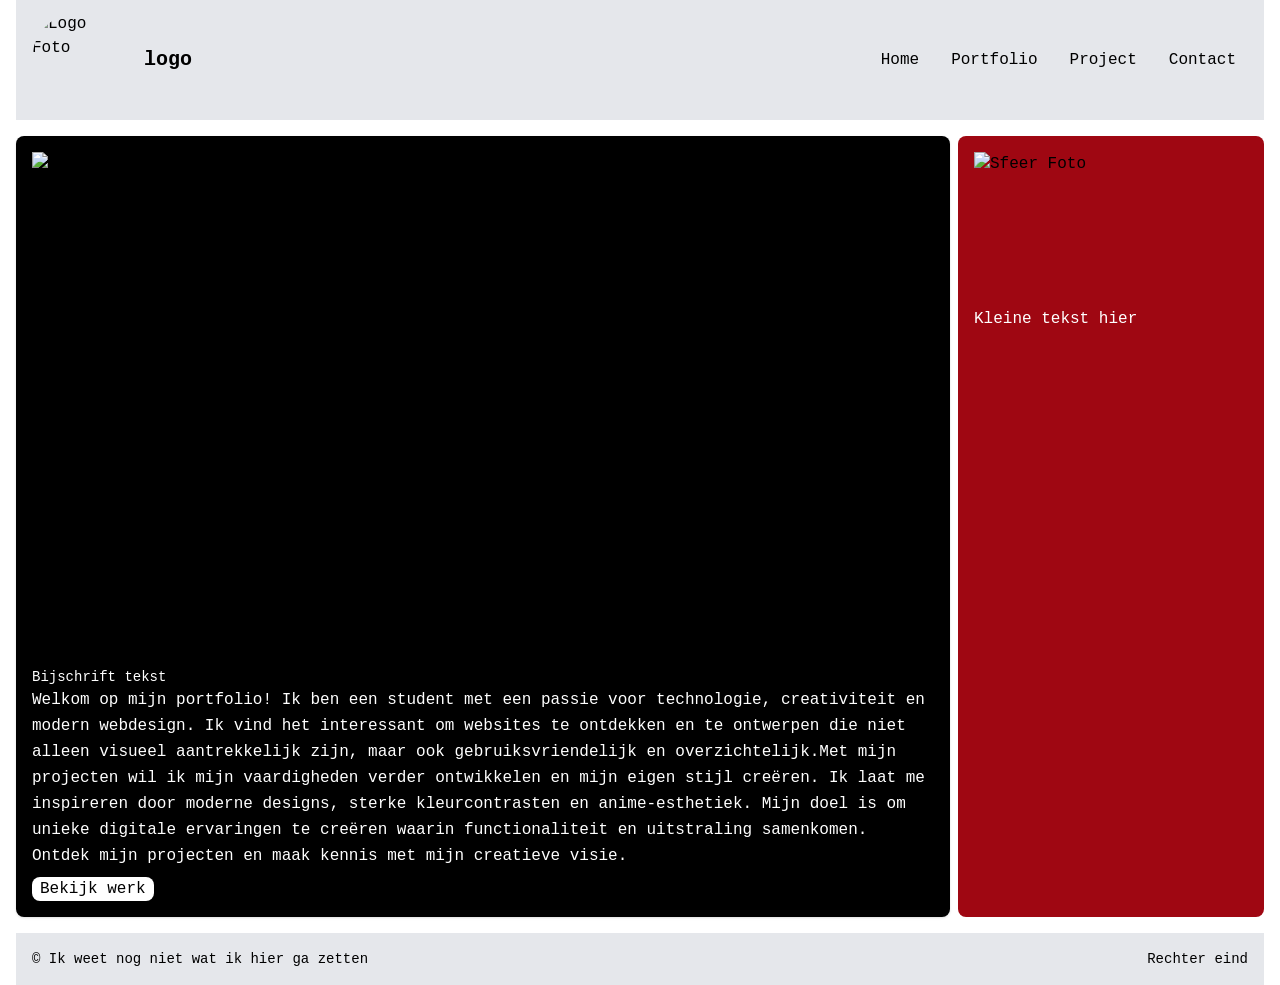
==== index.html @ 95bcc2a4 "Add files via upload" ====
<!DOCTYPE html>
<html lang="nl-BE">
<head>
    <meta charset="UTF-8">
    <meta name="viewport" content="width=device-width, initial-scale=1.0">
    <title>Jamaihro Stein - Homepagina van een student systeem- en netwerkbeheer</title>
    <meta name="description" content="Homepagina van Jamaihro Stein, student systeem- en netwerkbeheer aan AP Hogeschool. Bekijk mijn projecten en neem contact op.">
    <link rel="stylesheet" href="css/style.css">
    <link rel="stylesheet" href="css/tailwind.css">

</head>
<body class="max-w-8xl mx-auto font-mono">
    <div class="px-4">

        <header class="px-4 py-3 flex flex-wrap items-center bg-gray-200 justify-between m4">
                <div class="flex items-center gap-4">
                    <img
                    src="/images/ChatGPT Image 26 sep 2026, 21_25_47.png"
                    alt="Logo Foto"
                    width="1200"
                    height="800"
                    class="size-24 rounded-full object-cover"
                    />
                    <div>
                        <p class="text-xl font-bold">logo</p>
                    </div>
                </div>

                <input type="checkbox" id="menu-knop" class="peer sr-only">
                <label for="menu-knop" class="cursor-pointer rounded-lg border border-black px-3 py-2 peer-focus-visible:outline-2 md:hidden"><svg xmlns="http://www.w3.org/2000/svg" fill="none" viewBox="0 0 24 24" stroke-width="1.5" stroke="currentColor" class="size-6">
                  <path stroke-linecap="round" stroke-linejoin="round" d="M3.75 6.75h16.5M3.75 12h16.5m-16.5 5.25h16.5" />
                </svg></label>

            <nav aria-label="Hoofdmenu"  class="hidden w-full peer-checked:block md:block md:w-auto">

                <ul class="flex flex-col md:flex-row md:gap-2 gap-x-6 gap-y-2">
                    <li>
                        <a href="index.html" aria-current="page" class="block px-3 py-2 rounded-lg hover:bg-blue-500">Home</a>
                    </li>

                    <li>
                        <a href="portfolio.html" aria-current="page" class="block px-3 py-2 rounded-lg hover:bg-blue-500">Portfolio</a>
                    </li>

                    <li>
                        <a href="project.html" aria-current="page" class="block px-3 py-2 rounded-lg hover:bg-blue-500">Project</a>
                    </li>

                    <li>
                        <a href="contact.html" aria-current="page" class="block px-3 py-2 rounded-lg hover:bg-blue-500">Contact</a>
                    </li>
                </ul>

            </nav>

        </header>
        <div class="grid grid-cols-1 gap-2 py-4 md:grid-cols-4">

            <main class="md:col-span-3">
                <section>

                    <div class="grid grid-cols-1 gap-4 sm:grid-cols-1">

                        <article class="overflow-hidden bg-black p-4 rounded-lg shadow-sm ">
                            <img src="/images/Schermafbeelding 2026-09-27 082516.png" alt="Sfeer Foto" width="1200" height="800" class="aspect-video w-full object-cover">
                            <figcaption class="mt-2 text-sm text-white">Bijschrift tekst</figcaption>
                            <div>
                                <p class="leading-relaxed text-white mb-2">Welkom op mijn portfolio! Ik ben een student met een passie voor technologie, creativiteit en modern webdesign. Ik vind het interessant om websites te ontdekken en te ontwerpen die niet alleen visueel aantrekkelijk zijn, maar ook gebruiksvriendelijk en overzichtelijk.Met mijn projecten wil ik mijn vaardigheden verder ontwikkelen en mijn eigen stijl creëren. Ik laat me inspireren door moderne designs, sterke kleurcontrasten en anime-esthetiek. Mijn doel is om unieke digitale ervaringen te creëren waarin functionaliteit en uitstraling samenkomen. Ontdek mijn projecten en maak kennis met mijn creatieve visie.
                                </p>
                                <a href="/Portfolio/portfolio.html" class="inline-flex items-center gap-2 rounded-lg bg-white px-2 ">Bekijk werk</a>
                            </div>
                        </article>

                    </div>

                </section>

            </main>

            <aside class="bg-red-800 p-4 rounded-lg">
                <img src="/images/Schermafbeelding 2026-09-27 082448.png" alt="Sfeer Foto" width="1200" height="800" class="aspect-video w-full object-cover">
                <p class="leading-relaxed text-white"">Kleine tekst hier</p>
            </aside>

        </div>

        <footer class="flex flex-col gap-2 bg-gray-200 py-4 text-sm text-black sm:flex-row sm:items-center sm:justify-between">
            <p class="ml-4">&copy; Ik weet nog niet wat ik hier ga zetten</p>
            <p class="mr-4">Rechter eind</p>
        </footer>
    </div>
</body>
</html>
---- css/style.css ----
.body{
    background-color: grey;
}
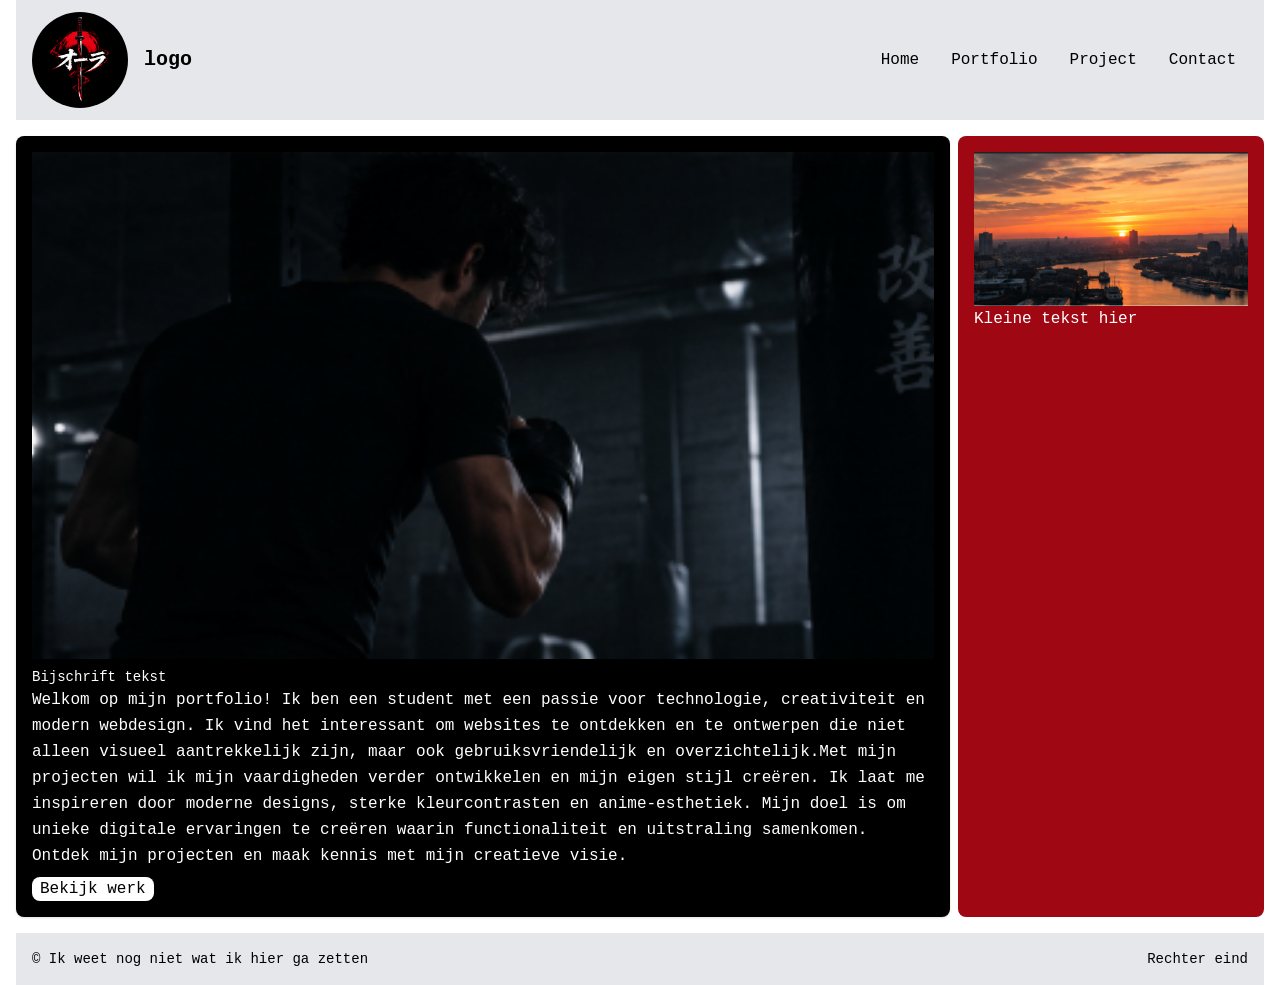
==== commit 4e1aafcb: "Add files via upload" ====
--- a/index.html
+++ b/index.html
@@ -15,7 +15,7 @@
         <header class="px-4 py-3 flex flex-wrap items-center bg-gray-200 justify-between m4">
                 <div class="flex items-center gap-4">
                     <img
-                    src="/images/ChatGPT Image 26 sep 2026, 21_25_47.png"
+                    src="images/ChatGPT Image 26 sep 2026, 21_25_47.png"
                     alt="Logo Foto"
                     width="1200"
                     height="800"
@@ -62,12 +62,12 @@
                     <div class="grid grid-cols-1 gap-4 sm:grid-cols-1">
 
                         <article class="overflow-hidden bg-black p-4 rounded-lg shadow-sm ">
-                            <img src="/images/Schermafbeelding 2026-09-27 082516.png" alt="Sfeer Foto" width="1200" height="800" class="aspect-video w-full object-cover">
+                            <img src="images/Schermafbeelding 2026-09-27 082516.png" alt="Sfeer Foto" width="1200" height="800" class="aspect-video w-full object-cover">
                             <figcaption class="mt-2 text-sm text-white">Bijschrift tekst</figcaption>
                             <div>
                                 <p class="leading-relaxed text-white mb-2">Welkom op mijn portfolio! Ik ben een student met een passie voor technologie, creativiteit en modern webdesign. Ik vind het interessant om websites te ontdekken en te ontwerpen die niet alleen visueel aantrekkelijk zijn, maar ook gebruiksvriendelijk en overzichtelijk.Met mijn projecten wil ik mijn vaardigheden verder ontwikkelen en mijn eigen stijl creëren. Ik laat me inspireren door moderne designs, sterke kleurcontrasten en anime-esthetiek. Mijn doel is om unieke digitale ervaringen te creëren waarin functionaliteit en uitstraling samenkomen. Ontdek mijn projecten en maak kennis met mijn creatieve visie.
                                 </p>
-                                <a href="/Portfolio/portfolio.html" class="inline-flex items-center gap-2 rounded-lg bg-white px-2 ">Bekijk werk</a>
+                                <a href="Portfolio/portfolio.html" class="inline-flex items-center gap-2 rounded-lg bg-white px-2 ">Bekijk werk</a>
                             </div>
                         </article>
 
@@ -78,7 +78,7 @@
             </main>
 
             <aside class="bg-red-800 p-4 rounded-lg">
-                <img src="/images/Schermafbeelding 2026-09-27 082448.png" alt="Sfeer Foto" width="1200" height="800" class="aspect-video w-full object-cover">
+                <img src="images/Schermafbeelding 2026-09-27 082448.png" alt="Sfeer Foto" width="1200" height="800" class="aspect-video w-full object-cover">
                 <p class="leading-relaxed text-white"">Kleine tekst hier</p>
             </aside>
 
